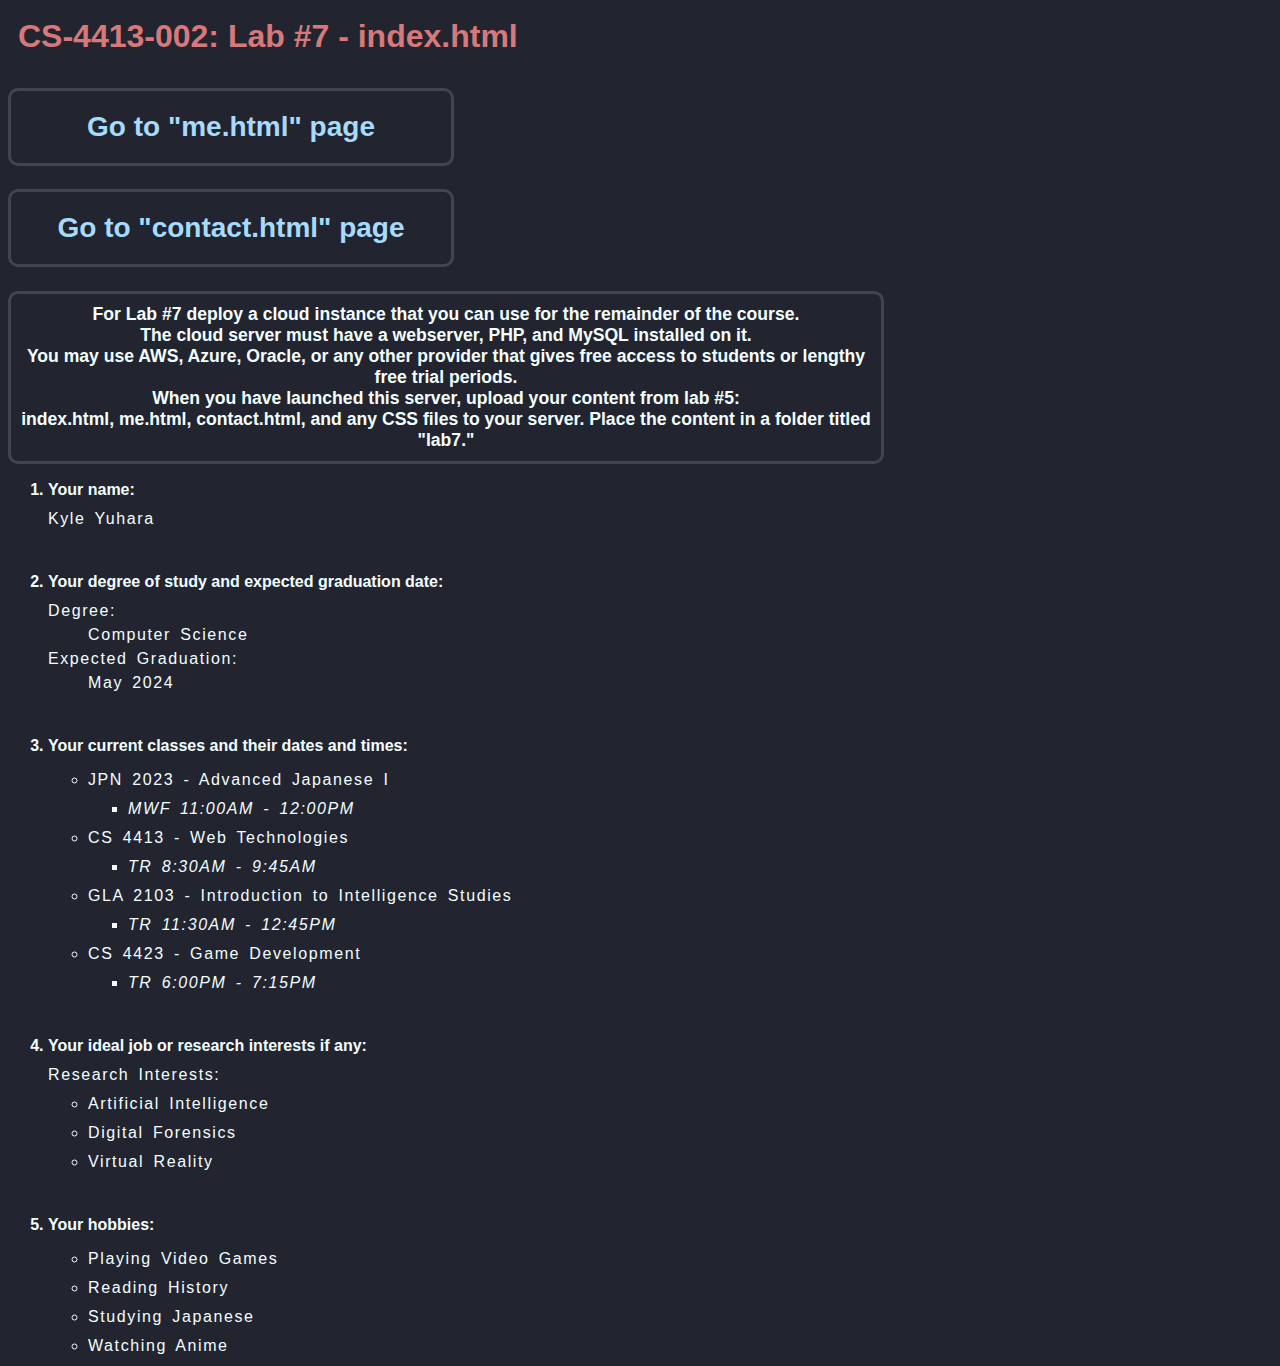
==== lab7/index.html @ 085d78c2 "Lab 7 Folder Upload" ====
<html id="index_html">
	<head id="index_head">
		<title id="index_tab_title">index.html</title>
        <link id="index_css_link" href="mystyle.css" type="text/css" rel="stylesheet" />
    </head>
    <body id="index_body">
        <h1 id="index_page_title">CS-4413-002: Lab #7 - index.html</h1>
        <a id="index_me_link" href="me.html">
            <h2 id="index_me_text">Go to "me.html" page</h2>
        </a>
        <a id="index_contact_link" href="contact.html">
            <h2 id="index_contact_text">Go to "contact.html" page</h2>
        </a>
        <p class="instruction">
            For Lab #7 deploy a cloud instance that you can use for the remainder of the course.<br />
            The cloud server must have a webserver, PHP, and MySQL installed on it.<br />
            You may use AWS, Azure, Oracle, or any other provider that gives free access to students or lengthy free trial periods.<br />
            When you have launched this server, upload your content from lab #5:<br />
            index.html, me.html, contact.html, and any CSS files to your server. Place the content in a folder titled "lab7."
        </p>
        <ol id="index_ordered_list">
            <li id="index_question_1">
                <p class="question">Your name:</p>
            </li>
            <p class="answer">Kyle Yuhara</p>
            <br />
            <li id="index_question_2">
                <p class="question">Your degree of study and expected graduation date:</p>
            </li>
            <dl id="index_description">
                <dt id="index_degree">
                    <p class="answer">Degree:</p>
                </dt>
                <dd id="index_cs">
                    <p class="answer">Computer Science</p>
                </dd>
                <dt id="index_graduation">
                    <p class="answer">Expected Graduation:</p>
                </dt>
                <dd id="index_date">
                    <p class="answer">May 2024</p>
                </dd>
            </dl>
            <br />
            <li id="index_question_3">
                <p class="question">Your current classes and their dates and times:</p>
            </li>
            <ul id="index_list_class">
                <li id="index_first_class">
                    <p class="answer">JPN 2023 - Advanced Japanese I</p>
                </li>
                <ul id="index_first_hour">
                    <li id="index_time_1">
                        <p class="answer">MWF 11:00AM - 12:00PM</p>
                    </li>
                </ul>
                <li id="index_second_class">
                    <p class="answer">CS 4413 - Web Technologies</p>
                </li>
                <ul id="index_second_hour">
                    <li id="index_time_2">
                        <p class="answer">TR 8:30AM - 9:45AM</p>
                    </li>
                </ul>
                <li id="index_third_class">
                    <p class="answer">GLA 2103 - Introduction to Intelligence Studies</p>
                </li>
                <ul id="index_third_hour">
                    <li id="index_time_3">
                        <p class="answer">TR 11:30AM - 12:45PM</p>
                    </li>
                </ul>
                <li id="index_fourth_class">
                    <p class="answer">CS 4423 - Game Development</p>
                </li>
                <ul id="index_four_hour">
                    <li id="index_time_4">
                        <p class="answer">TR  6:00PM - 7:15PM</p>
                    </li>
                </ul>
            </ul>
            <br />
            <li id="index_question_4">
                <p class="question">Your ideal job or research interests if any:</p>
            </li>
            <p class="answer">Research Interests:</p>
            <ul id="index_list_research">
                <li id="index_research_1">
                    <p class="answer">Artificial Intelligence</p>
                </li>
                <li id="index_research_2">
                    <p class="answer">Digital Forensics</p>
                </li>
                <li id="index_research_3">
                    <p class="answer">Virtual Reality</p>
                </li>
            </ul>
            <br />
            <li id="index_question_5">
                <p class="question">Your hobbies:</p>
            </li>
            <ul id="index_list_hobby">
                <li id="index_hobby_1">
                    <p class="answer">Playing Video Games</p>
                </li>
                <li id="index_hobby_2">
                    <p class="answer">Reading History</p>
                </li>
                <li id="index_hobby_3">
                    <p class="answer">Studying Japanese</p>
                </li>
                <li id="index_hobby_4">
                    <p class="answer">Watching Anime</p>
                </li>
            </ul>
        </ol>
    </body>
</html>
---- lab7/mystyle.css ----
/* Set the height and width of your image using CSS only (remove any HTML attributes)
   Set the size, opacity, radius, and alignment of your image using CSS. Use an ID selector. */
#me_image {
    border-radius: 15%;
    float: left;
    height: 300px;
    opacity: 0.9;
    margin-left: 20px;
    margin-right: 50px;
    width: 300px;
}

/* Set the spacing and positioning of your paragraphs using their class(es). */
p.answer {
    font-size: 1.0em;
    font-weight: normal;
    letter-spacing: 0.1em;
    line-height: 0.5;
    text-align: left;
    word-spacing: 0.2em;
}
p.instruction {
    border-color: #404556;
    border-radius: 10px;
    border-style: solid;
    border-width: 3px;
    font-size: 1.1em;
    font-weight: bold;
    padding: 10px;
    text-align: center;
    width: 850px;
}
p.question {
    font-size: 1.0em;
    font-weight: bold;
}

/* Rework your form page using CSS to position and style your form elements 
   (i.e. font, color, border, etc.). Use ID selectors. */
#contact_color_1, #contact_color_2, #contact_color_3, #contact_color_4, #contact_color_5, #contact_color_6 {
    background-color: #cccccc;
    border: 1px solid gray;
    color: black;
}
#contact_color_7 {
    border: 1px solid gray;
    color: red;
    font-weight: bold;
    text-transform: uppercase;
}
#contact_input_1, #contact_input_2, #contact_input_3, #contact_input_4, #contact_select {
    color: black;
    display: block;
    line-height: 1.3em;
    margin-left: auto;
    margin-right: auto;
    width: 90%;
}
#contact_row_7 {
    line-height: 2.0em;
}
#contact_submit_button {
    background-color: #336648;
    border: none;
    border-radius: 5px;
    color: white;
    cursor: pointer;
    display: block;
    font-weight: bold;
    letter-spacing: 0.05em;
    padding: 10px 20px;
    margin-left: auto;
    margin-right: auto;
}
#contact_table {
    background-color: #efefef;
    border: 1px solid gray;
}
#contact_text_1, #contact_text_2, #contact_text_3, #contact_text_4, #contact_text_5, #contact_text_6 {
    border: 1px solid gray;
    color: black;
    font-weight: bold;
    line-height: 2.0em;
}

/* Set the foreground and background color of all paragraph elements */
p {
    color: #f3feff;
    background-color: #222530;
}
body {
    color: #f3feff;
    background-color: #222530;
}

/* Set the border color, style, width, and radius of at least one element */
h2 {
    border-color: #404556;
    border-style: solid;
    border-width: 3px;
    border-radius: 10px;
}

/* Apply at least two additional CSS rules of your choice to your lists. */
body {
    font-family: Arial, Helvetica, sans-serif;
}
#contact_legend {
    font-weight: bold;
}
fieldset {
    width: 500px;
}
h1 {
    color: #d7797b;
    padding: 10px;
}
h2 {
    font-size: 1.75em;
    padding: 20px;
    text-align: center;
    width: 400px;
}
#index_time_1, #index_time_2, #index_time_3, #index_time_4 {
    font-style: italic;
    font-weight: normal;
}
li {
    font-weight: bold;
}
#me_link_1, #me_link_2, #me_link_3 {
    font-weight: bold;
}

/* Set the CSS properties for your links for a:link, a:hover, and a: visited */
a:link {
    color: #a7dbfb;
    text-decoration: none;
}
a:visited {
    color: #bd97e4;
    text-decoration: none;
}
a:hover {
    color: #cce698;
    text-decoration: none;
}
a:active {
    color: #f3d74a;
    text-decoration: none;
}
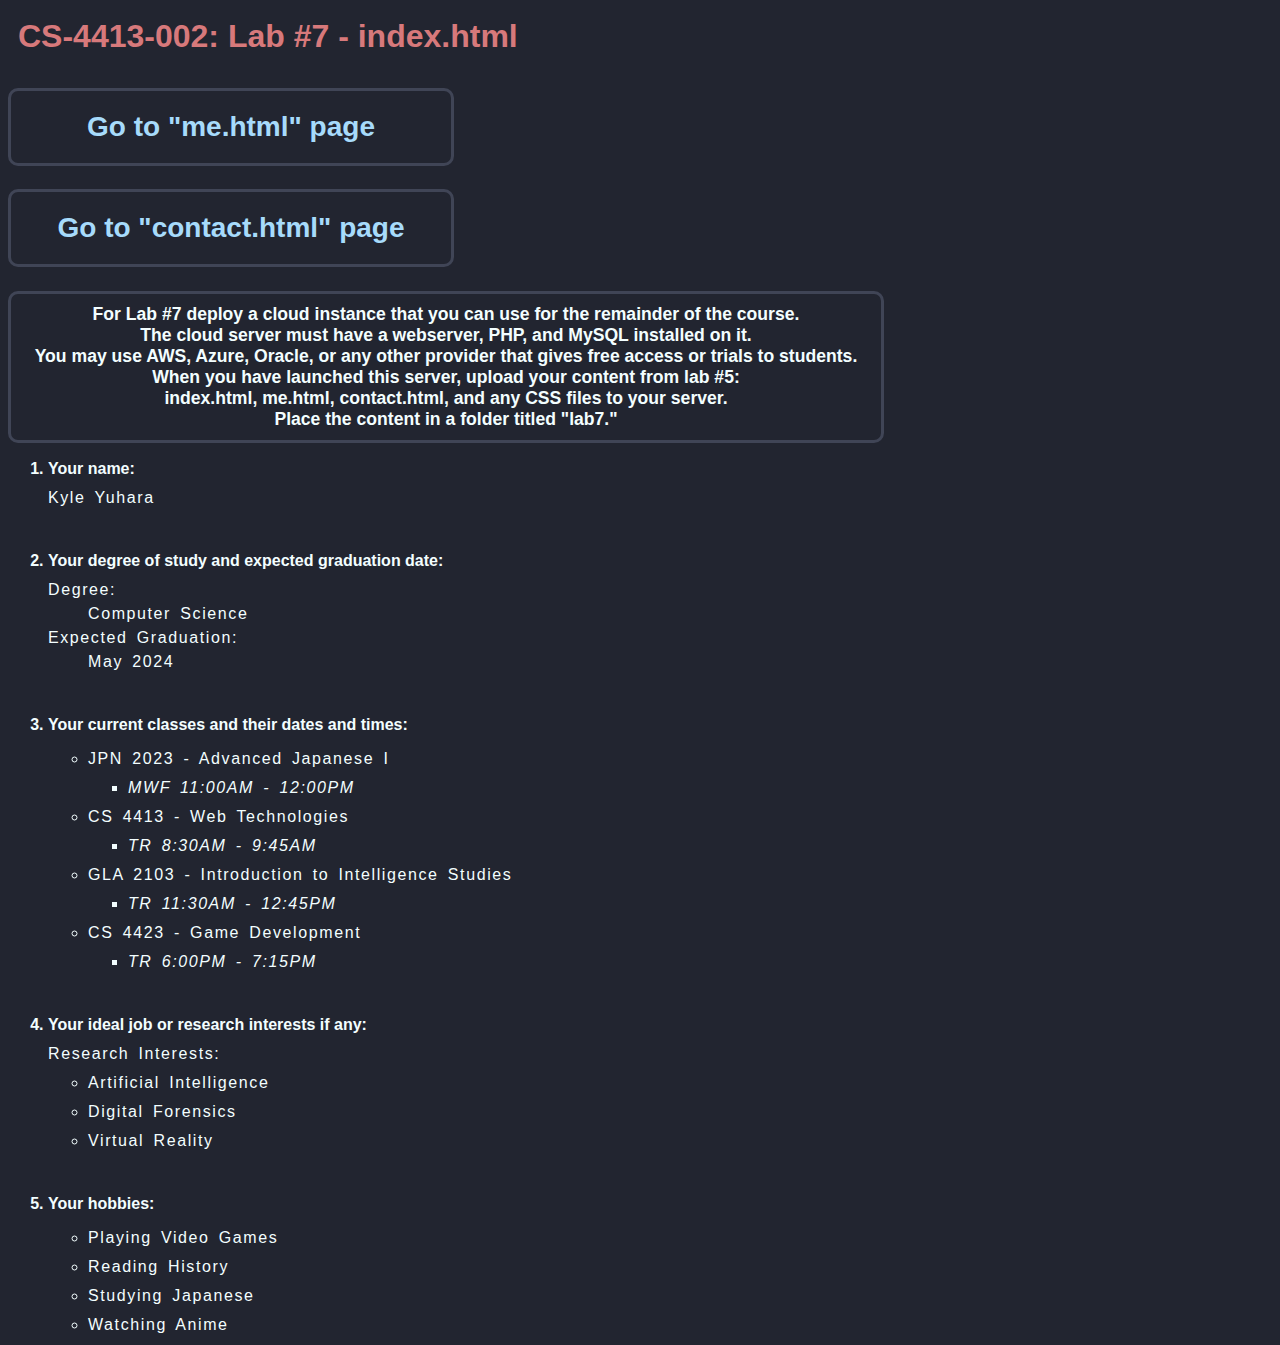
==== commit 4446d7cd: "Fixed Lab #7 Instructions" ====
--- a/lab7/index.html
+++ b/lab7/index.html
@@ -14,9 +14,10 @@
         <p class="instruction">
             For Lab #7 deploy a cloud instance that you can use for the remainder of the course.<br />
             The cloud server must have a webserver, PHP, and MySQL installed on it.<br />
-            You may use AWS, Azure, Oracle, or any other provider that gives free access to students or lengthy free trial periods.<br />
+            You may use AWS, Azure, Oracle, or any other provider that gives free access or trials to students.<br />
             When you have launched this server, upload your content from lab #5:<br />
-            index.html, me.html, contact.html, and any CSS files to your server. Place the content in a folder titled "lab7."
+            index.html, me.html, contact.html, and any CSS files to your server.<br />
+            Place the content in a folder titled "lab7."
         </p>
         <ol id="index_ordered_list">
             <li id="index_question_1">
